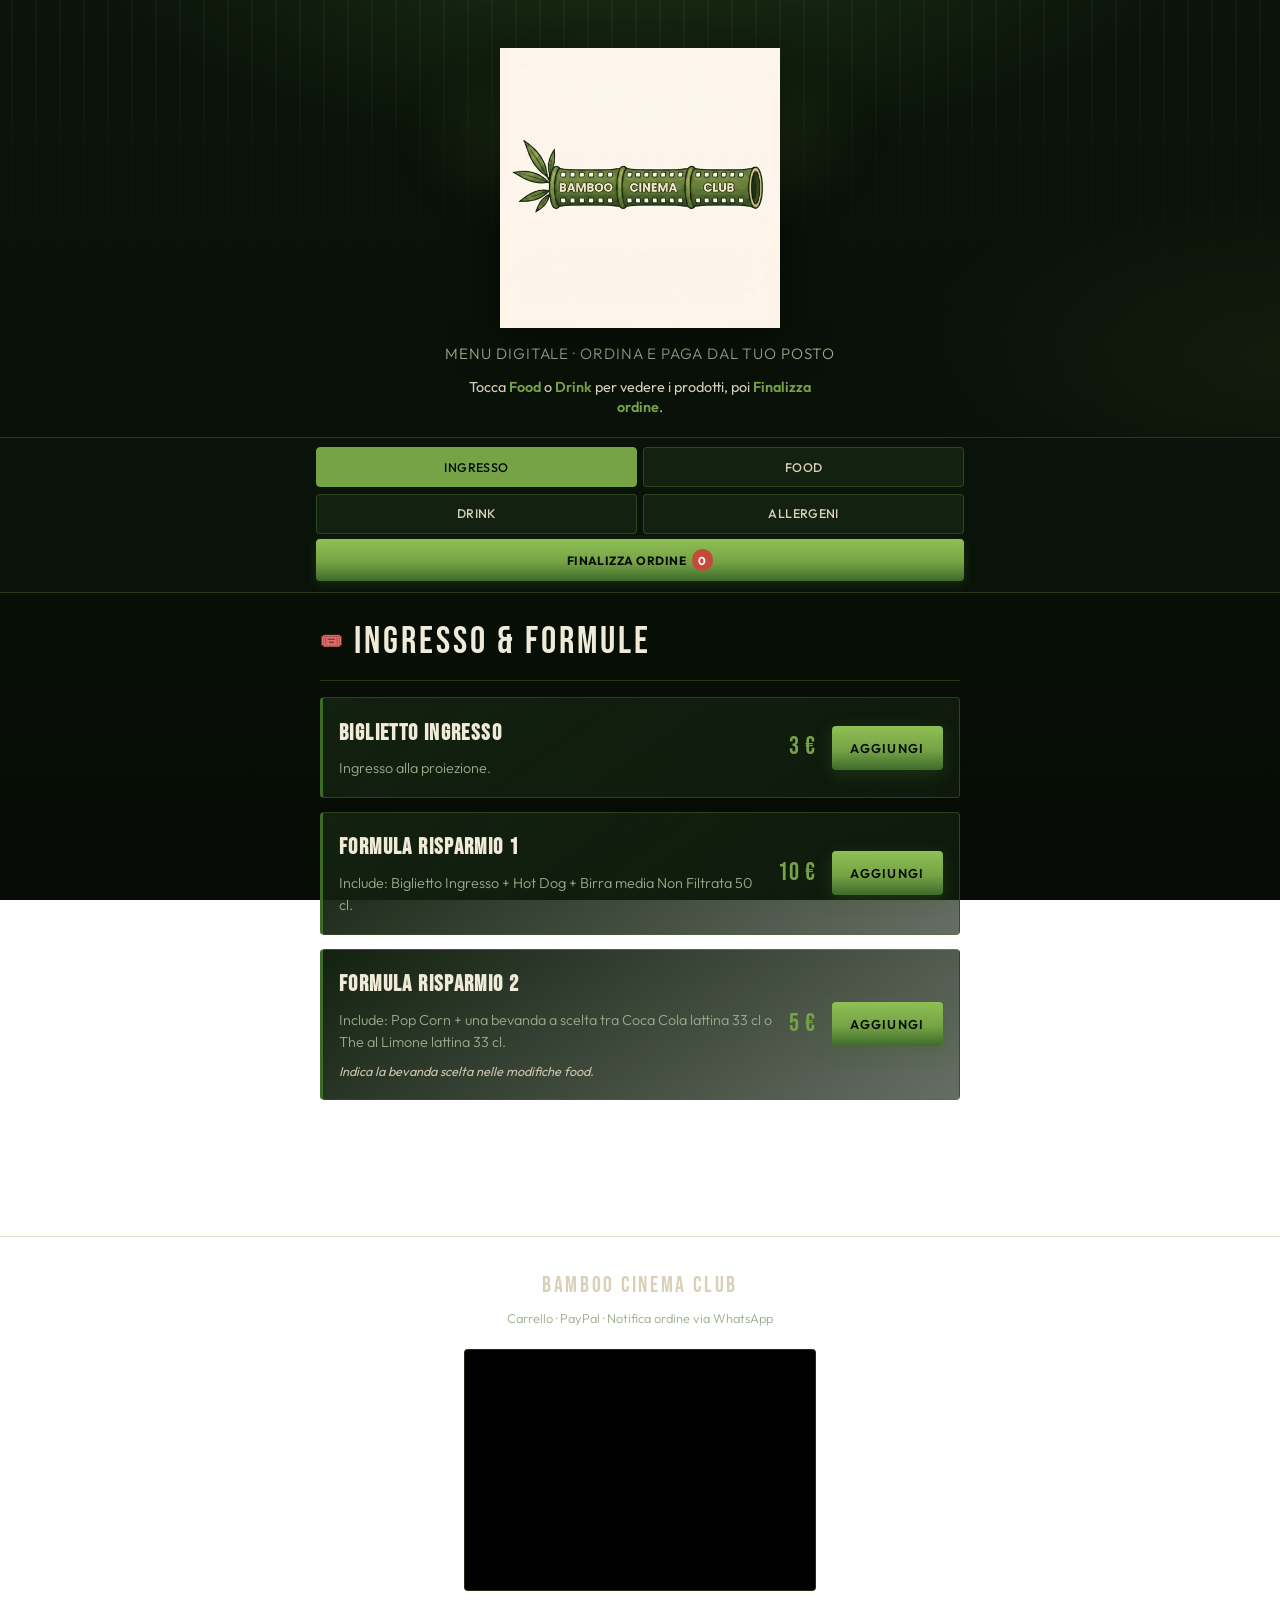
==== index.html @ 6e78d4ae "Non chiede fila e posto se l’ordine è solo biglietto ingresso. Co-authored-by: Cursor <cursoragent@c" ====
<!DOCTYPE html>
<html lang="it">
<head>
  <meta charset="UTF-8">
  <meta name="viewport" content="width=device-width, initial-scale=1">
  <meta name="description" content="Menu digitale Bamboo Cinema Club — food, drink, biglietti e formule risparmio.">
  <meta name="theme-color" content="#0b140a">
  <title>Bamboo Cinema Club — Menu</title>
  <link rel="preconnect" href="https://fonts.googleapis.com">
  <link rel="preconnect" href="https://fonts.gstatic.com" crossorigin>
  <link href="https://fonts.googleapis.com/css2?family=Bebas+Neue&family=Outfit:wght@300;400;500;600&display=swap" rel="stylesheet">
  <link rel="stylesheet" href="style.css?v=22">
  <link rel="icon" href="assets/logo.png" type="image/png">
</head>
<body>
  <a class="skip-link" href="#menu">Vai al menu</a>

  <header class="site-header">
    <div class="header-glow" aria-hidden="true"></div>
    <img
      class="brand-logo"
      src="assets/logo.png"
      alt="Bamboo Cinema Club"
      width="320"
      height="320"
      decoding="async"
    >
    <p class="tagline">Menu digitale · Ordina e paga dal tuo posto</p>
    <p class="how-to">Tocca <strong>Food</strong> o <strong>Drink</strong> per vedere i prodotti, poi <strong>Finalizza ordine</strong>.</p>
  </header>

  <nav class="category-nav" aria-label="Categorie menu">
    <div class="category-nav-bar">
      <div class="category-nav-inner" role="tablist">
        <button type="button" class="category-btn is-active" role="tab" aria-selected="true" data-target="ingresso">Ingresso</button>
        <button type="button" class="category-btn" role="tab" aria-selected="false" data-target="food">Food</button>
        <button type="button" class="category-btn" role="tab" aria-selected="false" data-target="drink">Drink</button>
        <button type="button" class="category-btn" role="tab" aria-selected="false" data-target="allergeni">Allergeni</button>
      </div>
    </div>
    <div class="finalize-under-options">
      <button type="button" class="nav-cart-btn finalize-under-btn" id="cart-open-nav" aria-label="Finalizza ordine">
        Finalizza ordine
        <span class="cart-badge cart-badge-nav" id="cart-badge-nav" hidden>0</span>
      </button>
    </div>
  </nav>

  <main id="menu">
    <section id="ingresso" class="menu-section is-visible" aria-labelledby="ingresso-heading" data-panel="ingresso">
      <h2 id="ingresso-heading" class="section-title">
        <span class="section-icon" aria-hidden="true">🎟️</span>
        Ingresso &amp; Formule
      </h2>
      <div class="product-list" data-category="ingresso"></div>
    </section>

    <section id="food" class="menu-section" aria-labelledby="food-heading" data-panel="food" hidden>
      <h2 id="food-heading" class="section-title">
        <span class="section-icon" aria-hidden="true">🍔</span>
        Food
      </h2>
      <div class="product-list" data-category="food"></div>
    </section>

    <section id="drink" class="menu-section" aria-labelledby="drink-heading" data-panel="drink" hidden>
      <h2 id="drink-heading" class="section-title">
        <span class="section-icon" aria-hidden="true">🥤</span>
        Drink
      </h2>
      <div class="product-list" data-category="drink"></div>
    </section>

    <section id="allergeni" class="allergens" aria-labelledby="allergeni-heading" data-panel="allergeni" hidden>
      <h2 id="allergeni-heading" class="section-title">Allergeni</h2>
      <p class="allergens-intro">
        Informazioni indicative. Per esigenze alimentari specifiche, chiedi al personale prima di ordinare.
      </p>
      <ul class="allergen-list">
        <li><strong>Hot Dog</strong> — glutine (pane), uova (maionese), senape, latticini possibili nei condimenti.</li>
        <li><strong>Pop Corn</strong> — può contenere tracce di latte o aroma burro (verifica in loco).</li>
        <li><strong>Birra media non filtrata 50 cl</strong> — glutine (orzo/cereali).</li>
        <li><strong>Coca Cola / The al limone (lattina 33 cl)</strong> — verificare etichetta; possibili coloranti e acidificanti.</li>
      </ul>
      <p class="allergens-note">
        Elenco dimostrativo da aggiornare con le dichiarazioni ufficiali del locale.
      </p>
    </section>
  </main>

  <footer class="site-footer">
    <p class="footer-brand">Bamboo Cinema Club</p>
    <p class="footer-copy">Carrello · PayPal · Notifica ordine via WhatsApp</p>
    <div class="promo-video-wrap">
      <video
        class="promo-video"
        autoplay
        muted
        loop
        playsinline
        preload="metadata"
        aria-label="Clip Bamboo Cinema Club"
      >
        <source src="assets/promo.mp4" type="video/mp4">
      </video>
    </div>
  </footer>

  <div class="cart-bar" id="cart-bar" hidden>
    <div class="cart-bar-info">
      <strong id="cart-bar-count">0 prodotti</strong>
      <span id="cart-bar-total">€ 0</span>
    </div>
    <button type="button" class="btn-buy cart-bar-btn" id="finalize-order">
      Finalizza ordine
    </button>
  </div>

  <div class="cart-overlay" id="cart-overlay" hidden></div>

  <aside class="cart-drawer" id="cart-drawer" hidden aria-labelledby="cart-title">
    <div class="cart-header">
      <h2 id="cart-title">Finalizza ordine</h2>
      <button type="button" class="cart-close" id="cart-close" aria-label="Chiudi">×</button>
    </div>

    <div class="cart-body">
      <ul class="cart-lines" id="cart-lines"></ul>

      <form id="checkout-form" class="checkout-form">
        <div class="seat-fields" id="seat-fields">
          <label class="field">
            <span>Fila * <em>(es. FILA B)</em></span>
            <input
              type="text"
              id="fila-input"
              name="fila"
              autocomplete="off"
              placeholder="B"
              maxlength="1"
              inputmode="text"
              pattern="[A-Za-z]"
              title="Esempio: FILA B"
            >
          </label>
          <label class="field">
            <span>Posto * <em>(es. posto 12)</em></span>
            <input
              type="text"
              id="posto-input"
              name="posto"
              autocomplete="off"
              placeholder="12"
              maxlength="4"
              inputmode="numeric"
              pattern="[0-9]+"
              title="Esempio: posto 12"
            >
          </label>
        </div>

        <label class="field" id="ingredients-field">
          <span>Eventuali modifiche agli ingredienti <em>(esempio: senza senape)</em></span>
          <textarea
            id="ingredients-input"
            name="ingredients"
            rows="2"
            maxlength="400"
            placeholder="Es. senza senape"
          ></textarea>
        </label>

        <p class="checkout-warning" id="checkout-warning-seat">
          Per ricevere l’ordine dovete inserire nella <strong>nota dell’acquisto PayPal</strong>
          la vostra posizione tipo <strong>FILA B posto 12</strong>, più eventuali
          <strong>modifiche al food</strong>. Su PayPal selezionate
          <strong>pagamento Amici e parenti</strong>. Senza nota l’ordine
          <strong>non sarà valido</strong>.
        </p>

        <p class="checkout-warning" id="checkout-warning-ticket" hidden>
          Su PayPal selezionate <strong>pagamento Amici e parenti</strong>
          e incollate la nota ordine. Per il solo biglietto non serve indicare fila e posto.
        </p>

        <p class="checkout-hint">
          Al pagamento scegli <strong>Amici e parenti</strong>, poi incolla la nota che ti mostriamo dopo.
        </p>

        <div class="cart-total-row">
          <span>Totale</span>
          <strong id="cart-total">€ 0</strong>
        </div>

        <button type="submit" class="btn-buy btn-block" id="pay-button">
          Invia ordine e paga
        </button>
      </form>
    </div>
  </aside>

  <div class="toast" id="toast" hidden role="status"></div>

  <script src="script.js?v=22" defer></script>
</body>
</html>
---- style.css ----
/* Bamboo Cinema Club — cinematic dark menu */

:root {
  --bg: #0b140a;
  --bg-deep: #060c05;
  --surface: #132110;
  --surface-hover: #1a2c16;
  --line: rgba(118, 163, 69, 0.28);
  --bamboo: #76a345;
  --bamboo-deep: #3d6b2a;
  --bamboo-glow: rgba(118, 163, 69, 0.35);
  --cream: #f0ead8;
  --cream-soft: #d8d0b8;
  --muted: #9aab8c;
  --danger-soft: #c4a574;
  --radius: 4px;
  --font-display: "Bebas Neue", sans-serif;
  --font-body: "Outfit", system-ui, sans-serif;
  --shadow: 0 12px 40px rgba(0, 0, 0, 0.45);
  --header-pad: clamp(1.5rem, 5vw, 3rem);
  --content: min(42rem, 100% - 2rem);
}

*,
*::before,
*::after {
  box-sizing: border-box;
}

html {
  scroll-behavior: smooth;
}

@media (prefers-reduced-motion: reduce) {
  html {
    scroll-behavior: auto;
  }

  *,
  *::before,
  *::after {
    animation-duration: 0.01ms !important;
    animation-iteration-count: 1 !important;
    transition-duration: 0.01ms !important;
  }
}

body {
  margin: 0;
  min-height: 100vh;
  font-family: var(--font-body);
  font-weight: 400;
  color: var(--cream);
  background:
    radial-gradient(ellipse 80% 50% at 50% -10%, rgba(61, 107, 42, 0.35), transparent 55%),
    radial-gradient(ellipse 60% 40% at 100% 40%, rgba(118, 163, 69, 0.08), transparent 50%),
    linear-gradient(180deg, var(--bg) 0%, var(--bg-deep) 100%);
  background-attachment: fixed;
  line-height: 1.55;
  -webkit-font-smoothing: antialiased;
}

body::before {
  content: "";
  position: fixed;
  inset: 0;
  pointer-events: none;
  z-index: 0;
  opacity: 0.04;
  background-image: repeating-linear-gradient(
    90deg,
    transparent 0,
    transparent 11px,
    var(--cream) 11px,
    var(--cream) 13px,
    transparent 13px,
    transparent 24px
  );
  mask-image: linear-gradient(180deg, black 0%, transparent 35%, transparent 100%);
}

.skip-link {
  position: absolute;
  left: 1rem;
  top: -100%;
  z-index: 100;
  padding: 0.6rem 1rem;
  background: var(--bamboo);
  color: var(--bg-deep);
  font-weight: 600;
  text-decoration: none;
  border-radius: var(--radius);
}

.skip-link:focus {
  top: 1rem;
}

/* ——— Header ——— */

.site-header {
  position: relative;
  z-index: 1;
  display: flex;
  flex-direction: column;
  align-items: center;
  text-align: center;
  padding: var(--header-pad) 1rem 1.25rem;
  animation: rise-in 0.8s ease-out both;
}

.header-glow {
  position: absolute;
  top: 10%;
  left: 50%;
  width: min(28rem, 90vw);
  height: 12rem;
  transform: translateX(-50%);
  background: radial-gradient(ellipse, var(--bamboo-glow), transparent 70%);
  filter: blur(24px);
  pointer-events: none;
  z-index: -1;
}

.brand-logo {
  width: min(280px, 82vw);
  height: auto;
  display: block;
  filter: drop-shadow(0 8px 24px rgba(0, 0, 0, 0.5));
  animation: logo-settle 1s cubic-bezier(0.22, 1, 0.36, 1) both;
}

.tagline {
  margin: 0.85rem 0 0;
  font-size: 0.95rem;
  font-weight: 300;
  letter-spacing: 0.06em;
  text-transform: uppercase;
  color: var(--muted);
}

.how-to {
  margin: 0.75rem 0 0;
  max-width: 22rem;
  font-size: 0.9rem;
  font-weight: 400;
  line-height: 1.4;
  color: var(--cream-soft);
}

.how-to strong {
  color: var(--bamboo);
  font-weight: 600;
}

/* ——— Category nav ——— */

.category-nav {
  position: sticky;
  top: 0;
  z-index: 20;
  backdrop-filter: blur(14px);
  -webkit-backdrop-filter: blur(14px);
  background: rgba(11, 20, 10, 0.92);
  border-block: 1px solid var(--line);
}

.category-nav-bar {
  display: flex;
  align-items: center;
  gap: 0.5rem;
  max-width: var(--content);
  margin: 0 auto;
  padding: 0.55rem 0.75rem 0.35rem;
}

.category-nav-inner {
  display: grid;
  grid-template-columns: 1fr 1fr;
  flex: 1;
  gap: 0.4rem;
  width: 100%;
  min-width: 0;
}

.category-nav-inner::-webkit-scrollbar {
  display: none;
}

.finalize-under-options {
  max-width: var(--content);
  margin: 0 auto;
  padding: 0 0.75rem 0.7rem;
}

.finalize-under-btn {
  width: 100%;
  justify-content: center;
  min-height: 2.6rem;
  padding: 0.65rem 1rem;
  font-size: 0.85rem;
}

.nav-cart-btn {
  position: relative;
  flex: 0 0 auto;
  display: inline-flex;
  align-items: center;
  gap: 0.35rem;
  padding: 0.5rem 0.75rem;
  font-family: var(--font-body);
  font-size: 0.75rem;
  font-weight: 700;
  letter-spacing: 0.04em;
  text-transform: uppercase;
  color: var(--bg-deep);
  background: linear-gradient(180deg, #8fbf55 0%, var(--bamboo) 55%, var(--bamboo-deep) 100%);
  border: none;
  border-radius: var(--radius);
  cursor: pointer;
  box-shadow: 0 2px 10px rgba(61, 107, 42, 0.35);
}

.nav-cart-btn:focus-visible {
  outline: 2px solid var(--cream);
  outline-offset: 2px;
}

.cart-badge-nav {
  position: static;
  top: auto;
  right: auto;
}

.category-nav a,
.category-btn {
  flex: 0 0 auto;
  width: 100%;
  min-height: 2.5rem;
  padding: 0.55rem 0.5rem;
  color: var(--cream-soft);
  text-decoration: none;
  font-family: var(--font-body);
  font-size: 0.78rem;
  font-weight: 500;
  letter-spacing: 0.03em;
  text-transform: uppercase;
  text-align: center;
  border: 1px solid var(--line);
  border-radius: var(--radius);
  background: var(--surface);
  cursor: pointer;
  transition: color 0.2s, border-color 0.2s, background 0.2s;
}

.category-nav a:hover,
.category-nav a:focus-visible,
.category-btn:hover,
.category-btn:focus-visible {
  color: var(--cream);
  border-color: var(--line);
  background: var(--surface);
  outline: none;
}

.category-btn.is-active {
  color: var(--bg-deep);
  background: var(--bamboo);
  border-color: var(--bamboo);
}

/* ——— Main ——— */

main {
  position: relative;
  z-index: 1;
  max-width: var(--content);
  margin: 0 auto;
  padding: 1.25rem 1rem 6rem;
}

.demo-banner {
  margin: 0 0 1.75rem;
  padding: 0.75rem 1rem;
  font-size: 0.82rem;
  color: var(--danger-soft);
  background: rgba(196, 165, 116, 0.08);
  border: 1px solid rgba(196, 165, 116, 0.28);
  border-radius: var(--radius);
}

.demo-banner code {
  font-size: 0.78rem;
  color: var(--cream);
}

.menu-section,
.allergens[data-panel] {
  margin-bottom: 2.5rem;
  scroll-margin-top: 5rem;
}

.menu-section[hidden],
.allergens[hidden] {
  display: none !important;
}

.menu-section.is-visible,
.allergens.is-visible {
  animation: rise-in 0.35s ease-out both;
}

.section-title {
  display: flex;
  align-items: center;
  gap: 0.5rem;
  margin: 0 0 1rem;
  font-family: var(--font-display);
  font-size: clamp(1.85rem, 6vw, 2.35rem);
  font-weight: 400;
  letter-spacing: 0.08em;
  color: var(--cream);
  border-bottom: 1px solid var(--line);
  padding-bottom: 0.55rem;
}

.section-icon {
  font-size: 1.15rem;
  line-height: 1;
  filter: grayscale(0.15);
}

.product-list {
  display: flex;
  flex-direction: column;
  gap: 0.85rem;
}

/* Interactive product rows (purchase containers) */

.product {
  display: grid;
  grid-template-columns: 1fr auto;
  gap: 0.65rem 1rem;
  align-items: start;
  padding: 1.1rem 1rem;
  background: linear-gradient(145deg, var(--surface) 0%, rgba(19, 33, 16, 0.65) 100%);
  border: 1px solid var(--line);
  border-left: 3px solid var(--bamboo-deep);
  border-radius: var(--radius);
  transition: border-color 0.25s, background 0.25s, transform 0.25s;
}

.product:hover {
  border-color: rgba(118, 163, 69, 0.5);
  background: var(--surface-hover);
}

.product-info {
  grid-column: 1 / -1;
}

.product-name {
  margin: 0;
  font-family: var(--font-display);
  font-size: 1.45rem;
  letter-spacing: 0.06em;
  color: var(--cream);
}

.product-desc {
  margin: 0.35rem 0 0;
  font-size: 0.9rem;
  color: var(--muted);
  font-weight: 300;
}

.product-note {
  margin: 0.5rem 0 0;
  font-size: 0.8rem;
  color: var(--cream-soft);
  font-style: italic;
  opacity: 0.9;
}

.product-price {
  margin: 0;
  font-family: var(--font-display);
  font-size: 1.55rem;
  letter-spacing: 0.04em;
  color: var(--bamboo);
  align-self: center;
}

.btn-buy {
  display: inline-flex;
  align-items: center;
  justify-content: center;
  min-height: 2.75rem;
  padding: 0.55rem 1.15rem;
  font-family: var(--font-body);
  font-size: 0.8rem;
  font-weight: 600;
  letter-spacing: 0.1em;
  text-transform: uppercase;
  text-decoration: none;
  color: var(--bg-deep);
  background: linear-gradient(180deg, #8fbf55 0%, var(--bamboo) 55%, var(--bamboo-deep) 100%);
  border: none;
  border-radius: var(--radius);
  cursor: pointer;
  box-shadow: 0 4px 16px rgba(61, 107, 42, 0.35);
  transition: transform 0.2s, filter 0.2s, box-shadow 0.2s;
  align-self: center;
}

.btn-buy:hover {
  filter: brightness(1.08);
  transform: translateY(-1px);
  box-shadow: 0 6px 20px rgba(61, 107, 42, 0.45);
}

.btn-buy:focus-visible {
  outline: 2px solid var(--cream);
  outline-offset: 3px;
}

.btn-buy:active {
  transform: translateY(0);
}

/* ——— Allergens ——— */

.allergens {
  scroll-margin-top: 5rem;
  padding: 1.35rem 1.1rem;
  border: 1px solid var(--line);
  border-radius: var(--radius);
  background: rgba(19, 33, 16, 0.55);
}

.allergens .section-title {
  border-bottom: none;
  padding-bottom: 0;
  margin-bottom: 0.65rem;
  font-size: 1.75rem;
}

.allergens-intro,
.allergens-note {
  margin: 0;
  font-size: 0.88rem;
  color: var(--muted);
  font-weight: 300;
}

.allergen-list {
  margin: 1rem 0;
  padding-left: 1.15rem;
  color: var(--cream-soft);
  font-size: 0.9rem;
}

.allergen-list li {
  margin-bottom: 0.55rem;
}

.allergen-list strong {
  color: var(--cream);
  font-weight: 500;
}

.allergens-note {
  font-style: italic;
  opacity: 0.85;
}

/* ——— Footer ——— */

.site-footer {
  position: relative;
  z-index: 1;
  text-align: center;
  padding: 2rem 1rem 8.5rem;
  border-top: 1px solid var(--line);
  color: var(--muted);
}

.footer-brand {
  margin: 0;
  font-family: var(--font-display);
  font-size: 1.35rem;
  letter-spacing: 0.12em;
  color: var(--cream-soft);
}

.footer-copy {
  margin: 0.4rem 0 0;
  font-size: 0.8rem;
  font-weight: 300;
}

.promo-video-wrap {
  width: min(22rem, 92%);
  margin: 1.25rem auto 0;
  overflow: hidden;
  border-radius: var(--radius);
  border: 1px solid var(--line);
  background: #000;
  aspect-ratio: 320 / 220;
}

.promo-video {
  display: block;
  width: 100%;
  height: 100%;
  object-fit: cover;
  pointer-events: none;
}

/* ——— Cart bar / drawer ——— */

.cart-bar {
  position: fixed;
  left: 0;
  right: 0;
  bottom: 0;
  z-index: 45;
  display: flex;
  align-items: center;
  justify-content: space-between;
  gap: 0.75rem;
  padding: 0.75rem 1rem calc(0.75rem + env(safe-area-inset-bottom, 0));
  background: rgba(11, 20, 10, 0.96);
  border-top: 1px solid var(--line);
  backdrop-filter: blur(12px);
  -webkit-backdrop-filter: blur(12px);
  box-shadow: 0 -8px 28px rgba(0, 0, 0, 0.35);
}

.cart-bar[hidden] {
  display: none !important;
}

.cart-bar-info {
  display: flex;
  flex-direction: column;
  gap: 0.1rem;
  min-width: 0;
}

.cart-bar-info strong {
  font-size: 0.95rem;
  color: var(--cream);
}

.cart-bar-info span {
  font-family: var(--font-display);
  font-size: 1.25rem;
  letter-spacing: 0.04em;
  color: var(--bamboo);
}

.cart-bar-btn {
  flex: 0 0 auto;
  min-height: 2.6rem;
  padding: 0.5rem 0.9rem;
  font-size: 0.72rem;
}

.cart-overlay[hidden],
.cart-drawer[hidden] {
  display: none !important;
}

.cart-drawer {
  position: fixed;
  left: 0.6rem;
  right: 0.6rem;
  bottom: calc(0.6rem + env(safe-area-inset-bottom, 0));
  top: auto;
  z-index: 60;
  display: flex;
  flex-direction: column;
  width: auto;
  max-height: min(58dvh, 28rem);
  height: auto;
  background: var(--bg);
  border: 1px solid var(--line);
  border-radius: 16px;
  box-shadow: 0 12px 40px rgba(0, 0, 0, 0.5);
  animation: sheet-up 0.3s ease-out both;
}

.cart-drawer::before {
  display: none;
}

@media (min-width: 768px) {
  .cart-drawer {
    left: auto;
    right: 1rem;
    bottom: 1rem;
    width: min(100% - 2rem, 24rem);
    max-height: min(70vh, 36rem);
  }
}

.cart-badge {
  min-width: 1.35rem;
  height: 1.35rem;
  padding: 0 0.3rem;
  display: grid;
  place-items: center;
  font-size: 0.72rem;
  font-weight: 700;
  color: #fff;
  background: #c44b3a;
  border-radius: 999px;
}

.cart-overlay {
  position: fixed;
  inset: 0;
  z-index: 50;
  background: rgba(0, 0, 0, 0.55);
}

body.cart-open {
  overflow: hidden;
}

.cart-header {
  display: flex;
  align-items: center;
  justify-content: space-between;
  padding: 0.65rem 1.1rem 0.85rem;
  border-bottom: 1px solid var(--line);
  flex-shrink: 0;
}

.cart-header h2 {
  margin: 0;
  font-family: var(--font-display);
  font-size: 1.6rem;
  letter-spacing: 0.06em;
}

.cart-close {
  width: 2.5rem;
  height: 2.5rem;
  border: 1px solid var(--line);
  border-radius: var(--radius);
  background: transparent;
  color: var(--cream);
  font-size: 1.5rem;
  line-height: 1;
  cursor: pointer;
}

.cart-body {
  flex: 1;
  overflow-y: auto;
  -webkit-overflow-scrolling: touch;
  padding: 0.85rem 1.1rem calc(1.25rem + env(safe-area-inset-bottom, 0));
  min-height: 0;
}

.cart-empty {
  color: var(--muted);
  font-weight: 300;
  text-align: center;
  padding: 2rem 0.5rem;
}

.cart-lines {
  list-style: none;
  margin: 0 0 1.25rem;
  padding: 0;
  display: flex;
  flex-direction: column;
  gap: 0.75rem;
}

.cart-line {
  display: flex;
  align-items: center;
  justify-content: space-between;
  gap: 0.75rem;
  padding: 0.85rem 0.75rem;
  border: 1px solid var(--line);
  border-radius: var(--radius);
  background: var(--surface);
}

.cart-line-name {
  margin: 0;
  font-family: var(--font-display);
  font-size: 1.2rem;
  letter-spacing: 0.04em;
}

.cart-line-sub {
  margin: 0.2rem 0 0;
  font-size: 0.8rem;
  color: var(--muted);
}

.cart-line-controls {
  display: inline-flex;
  align-items: center;
  gap: 0.35rem;
}

.qty-btn {
  width: 2rem;
  height: 2rem;
  border: 1px solid var(--line);
  border-radius: var(--radius);
  background: var(--bg-deep);
  color: var(--cream);
  font-size: 1.1rem;
  cursor: pointer;
}

.qty-value {
  min-width: 1.25rem;
  text-align: center;
  font-weight: 600;
}

.checkout-form {
  display: flex;
  flex-direction: column;
  gap: 0.85rem;
}

.seat-fields {
  display: grid;
  grid-template-columns: 1fr 1fr;
  gap: 0.75rem;
}

.seat-fields[hidden],
#ingredients-field[hidden],
#checkout-warning-seat[hidden],
#checkout-warning-ticket[hidden] {
  display: none !important;
}

#fila-input {
  text-transform: uppercase;
  text-align: center;
  font-size: 1.25rem;
  font-weight: 600;
  letter-spacing: 0.08em;
}

.field {
  display: flex;
  flex-direction: column;
  gap: 0.35rem;
  font-size: 0.85rem;
  color: var(--cream-soft);
}

.field span em {
  font-style: normal;
  font-weight: 400;
  color: var(--muted);
  text-transform: none;
  letter-spacing: 0;
}

.field input,
.field textarea {
  width: 100%;
  padding: 0.75rem 0.8rem;
  font-family: var(--font-body);
  font-size: 1rem;
  color: var(--cream);
  background: var(--bg-deep);
  border: 1px solid var(--line);
  border-radius: var(--radius);
  resize: vertical;
}

.field input:focus,
.field textarea:focus {
  outline: 2px solid var(--bamboo);
  outline-offset: 1px;
}

.checkout-warning {
  margin: 0;
  padding: 0.75rem 0.85rem;
  font-size: 0.82rem;
  line-height: 1.45;
  color: var(--cream);
  background: rgba(196, 165, 116, 0.12);
  border: 1px solid rgba(196, 165, 116, 0.4);
  border-radius: var(--radius);
}

.checkout-warning strong {
  color: #e6c98a;
  font-weight: 600;
}

.checkout-hint {
  margin: 0;
  font-size: 0.78rem;
  color: var(--muted);
  font-weight: 300;
}

.cart-total-row {
  display: flex;
  justify-content: space-between;
  align-items: baseline;
  font-family: var(--font-display);
  font-size: 1.35rem;
  letter-spacing: 0.04em;
}

.btn-block {
  width: 100%;
}

.toast {
  position: fixed;
  left: 50%;
  bottom: 6.5rem;
  z-index: 70;
  transform: translateX(-50%);
  max-width: calc(100% - 2rem);
  padding: 0.7rem 1rem;
  font-size: 0.85rem;
  color: var(--bg-deep);
  background: var(--cream);
  border-radius: var(--radius);
  box-shadow: var(--shadow);
}

.order-summary {
  width: min(28rem, 100%);
  margin-top: 1.25rem;
  padding: 1rem 1.1rem;
  text-align: left;
  border: 1px solid var(--line);
  border-radius: var(--radius);
  background: var(--surface);
}

.order-summary h2 {
  margin: 0 0 0.65rem;
  font-family: var(--font-display);
  font-size: 1.4rem;
  letter-spacing: 0.06em;
}

.order-summary ul {
  margin: 0.5rem 0;
  padding-left: 1.1rem;
  color: var(--cream-soft);
}

.order-summary p {
  margin: 0.4rem 0 0;
  color: var(--cream-soft);
}

.success-actions-stack {
  flex-direction: column;
  align-items: stretch;
  width: min(22rem, 100%);
}

.success-actions-stack .btn-buy,
.success-actions-stack .btn-secondary {
  width: 100%;
}

/* ——— Success page ——— */

.success-page {
  min-height: 100vh;
  display: flex;
  flex-direction: column;
  align-items: center;
  justify-content: center;
  text-align: center;
  padding: 2rem 1.25rem 4rem;
}

.success-mark {
  width: 4rem;
  height: 4rem;
  margin-bottom: 1.25rem;
  display: grid;
  place-items: center;
  font-size: 1.75rem;
  color: var(--bg-deep);
  background: var(--bamboo);
  border-radius: 50%;
  animation: logo-settle 0.7s cubic-bezier(0.22, 1, 0.36, 1) both;
}

.success-page h1 {
  margin: 0;
  font-family: var(--font-display);
  font-size: clamp(2rem, 8vw, 2.75rem);
  letter-spacing: 0.08em;
}

.success-alert {
  max-width: 28rem;
  margin: 0.85rem 0 0;
  padding: 0.85rem 1rem;
  color: var(--cream) !important;
  background: rgba(118, 163, 69, 0.12);
  border: 1px solid rgba(118, 163, 69, 0.35);
  border-radius: var(--radius);
  font-weight: 400 !important;
}

.paypal-note-box {
  width: min(28rem, 100%);
  margin-top: 1.25rem;
  padding: 1rem 1.1rem;
  text-align: left;
  border: 1px solid rgba(118, 163, 69, 0.45);
  border-radius: var(--radius);
  background: rgba(118, 163, 69, 0.1);
}

.paypal-note-box h2 {
  margin: 0 0 0.65rem;
  font-family: var(--font-display);
  font-size: 1.35rem;
  letter-spacing: 0.05em;
}

.paypal-note-text {
  margin: 0 0 0.85rem;
  padding: 0.75rem 0.8rem;
  white-space: pre-wrap;
  word-break: break-word;
  font-family: var(--font-body);
  font-size: 0.88rem;
  line-height: 1.45;
  color: var(--cream);
  background: var(--bg-deep);
  border: 1px solid var(--line);
  border-radius: var(--radius);
}


.success-actions {
  display: flex;
  flex-wrap: wrap;
  gap: 0.75rem;
  justify-content: center;
  margin-top: 1.75rem;
}

.btn-secondary {
  display: inline-flex;
  align-items: center;
  justify-content: center;
  min-height: 2.75rem;
  padding: 0.55rem 1.15rem;
  font-family: var(--font-body);
  font-size: 0.8rem;
  font-weight: 600;
  letter-spacing: 0.08em;
  text-transform: uppercase;
  text-decoration: none;
  color: var(--cream);
  background: transparent;
  border: 1px solid var(--line);
  border-radius: var(--radius);
  transition: background 0.2s, border-color 0.2s;
}

.btn-secondary:hover,
.btn-secondary:focus-visible {
  background: var(--surface);
  border-color: var(--bamboo);
  outline: none;
}

/* ——— Motion ——— */

@keyframes sheet-up {
  from {
    opacity: 0;
    transform: translateY(24px);
  }
  to {
    opacity: 1;
    transform: translateY(0);
  }
}

@keyframes rise-in {
  from {
    opacity: 0;
    transform: translateY(12px);
  }
  to {
    opacity: 1;
    transform: translateY(0);
  }
}

@keyframes logo-settle {
  from {
    opacity: 0;
    transform: scale(0.92) translateY(10px);
  }
  to {
    opacity: 1;
    transform: scale(1) translateY(0);
  }
}

@keyframes fab-in {
  from {
    opacity: 0;
    transform: translateY(16px) scale(0.95);
  }
  to {
    opacity: 1;
    transform: translateY(0) scale(1);
  }
}

/* ——— Desktop tweak ——— */

@media (min-width: 640px) {
  .product {
    grid-template-columns: 1fr auto auto;
    align-items: center;
  }

  .product-info {
    grid-column: auto;
  }

  .product-price {
    justify-self: end;
  }
}
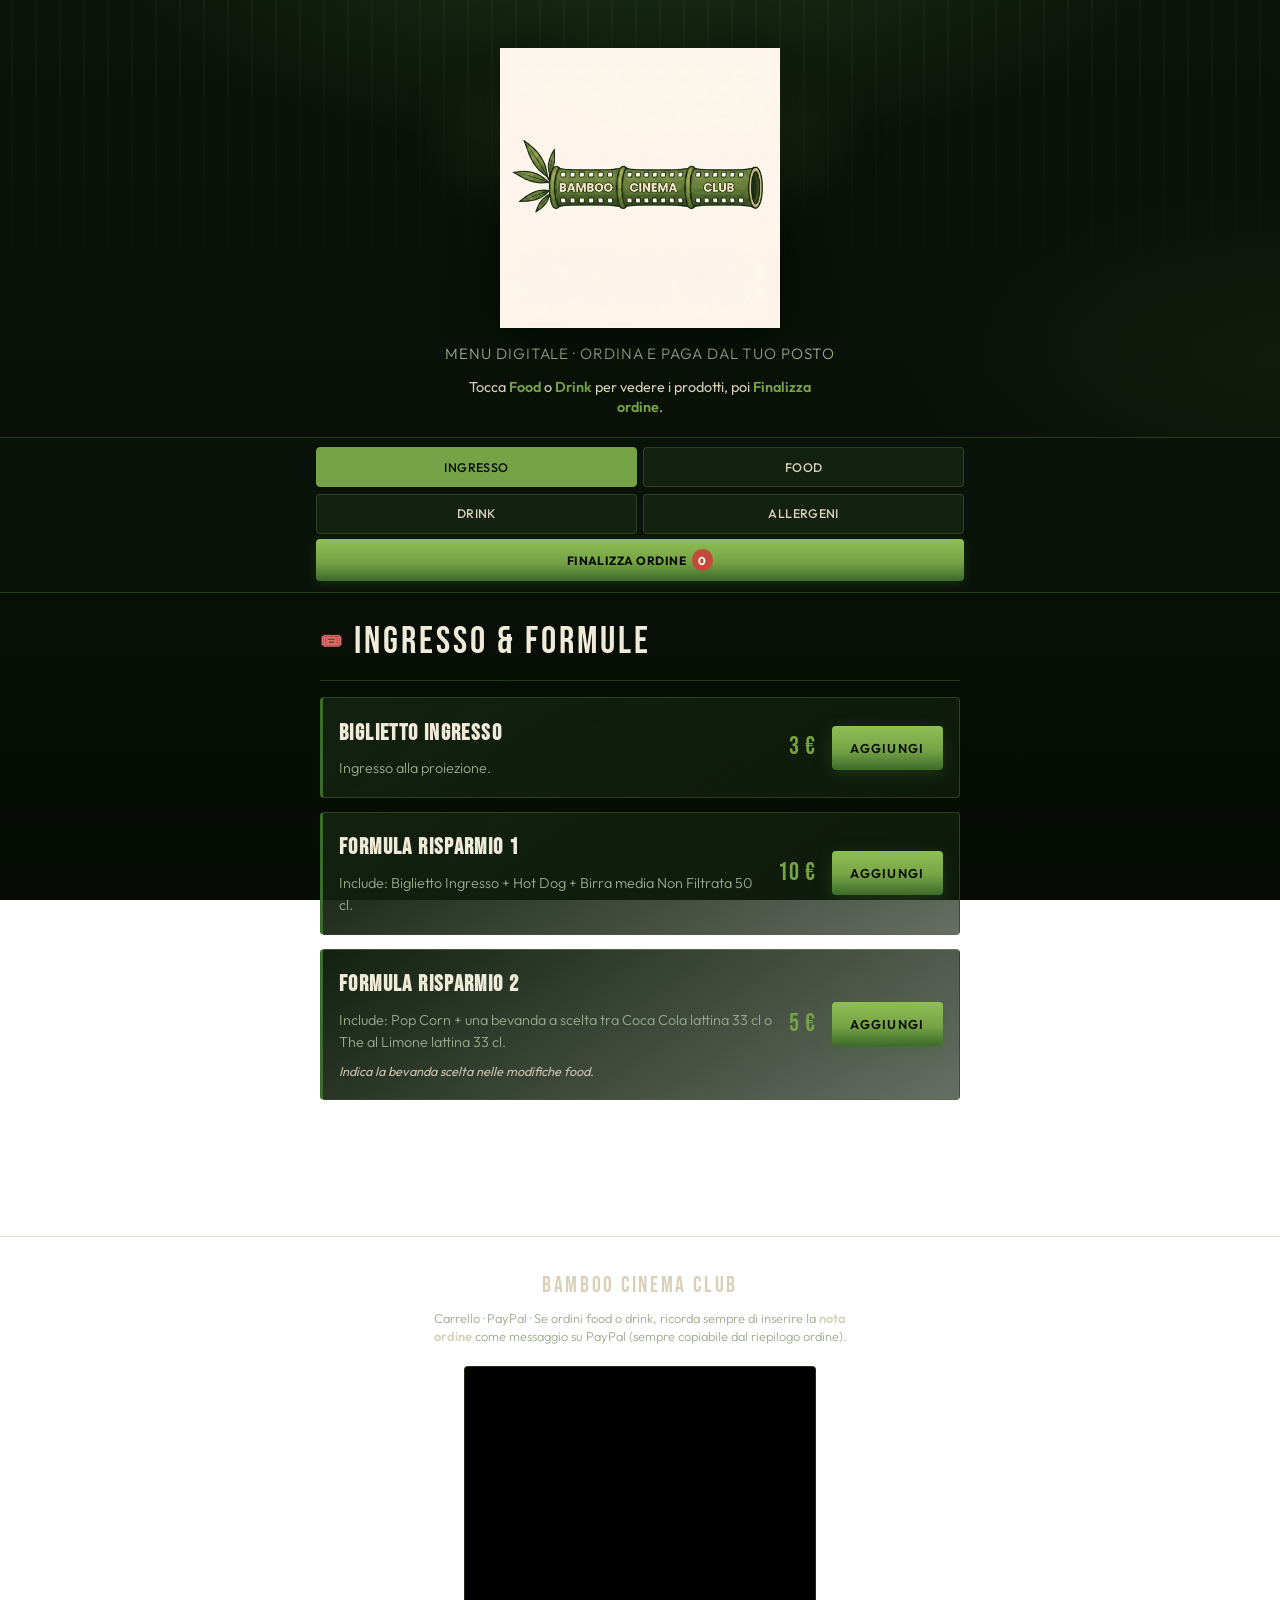
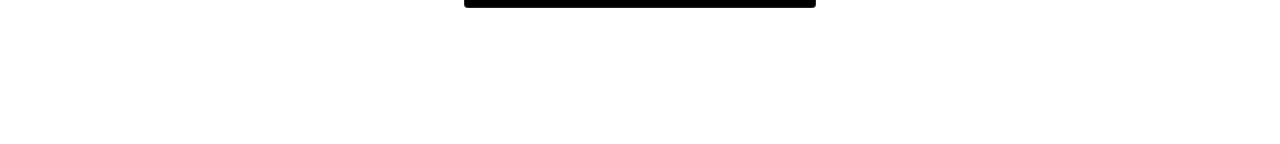
==== commit bcb7fa47: "Sostituisce il testo WhatsApp con il promemoria della nota PayPal. Co-authored-by: Cursor <cursorage" ====
--- a/index.html
+++ b/index.html
@@ -9,7 +9,7 @@
   <link rel="preconnect" href="https://fonts.googleapis.com">
   <link rel="preconnect" href="https://fonts.gstatic.com" crossorigin>
   <link href="https://fonts.googleapis.com/css2?family=Bebas+Neue&family=Outfit:wght@300;400;500;600&display=swap" rel="stylesheet">
-  <link rel="stylesheet" href="style.css?v=22">
+  <link rel="stylesheet" href="style.css?v=23">
   <link rel="icon" href="assets/logo.png" type="image/png">
 </head>
 <body>
@@ -90,7 +90,10 @@
 
   <footer class="site-footer">
     <p class="footer-brand">Bamboo Cinema Club</p>
-    <p class="footer-copy">Carrello · PayPal · Notifica ordine via WhatsApp</p>
+    <p class="footer-copy">
+      Carrello · PayPal · Se ordini food o drink, ricorda sempre di inserire la
+      <strong>nota ordine</strong> come messaggio su PayPal (sempre copiabile dal riepilogo ordine).
+    </p>
     <div class="promo-video-wrap">
       <video
         class="promo-video"
@@ -201,6 +204,6 @@
 
   <div class="toast" id="toast" hidden role="status"></div>
 
-  <script src="script.js?v=22" defer></script>
+  <script src="script.js?v=23" defer></script>
 </body>
 </html>
--- a/style.css
+++ b/style.css
@@ -495,9 +495,16 @@
 }
 
 .footer-copy {
-  margin: 0.4rem 0 0;
+  margin: 0.4rem auto 0;
+  max-width: 28rem;
   font-size: 0.8rem;
   font-weight: 300;
+  line-height: 1.45;
+}
+
+.footer-copy strong {
+  color: var(--cream-soft);
+  font-weight: 600;
 }
 
 .promo-video-wrap {
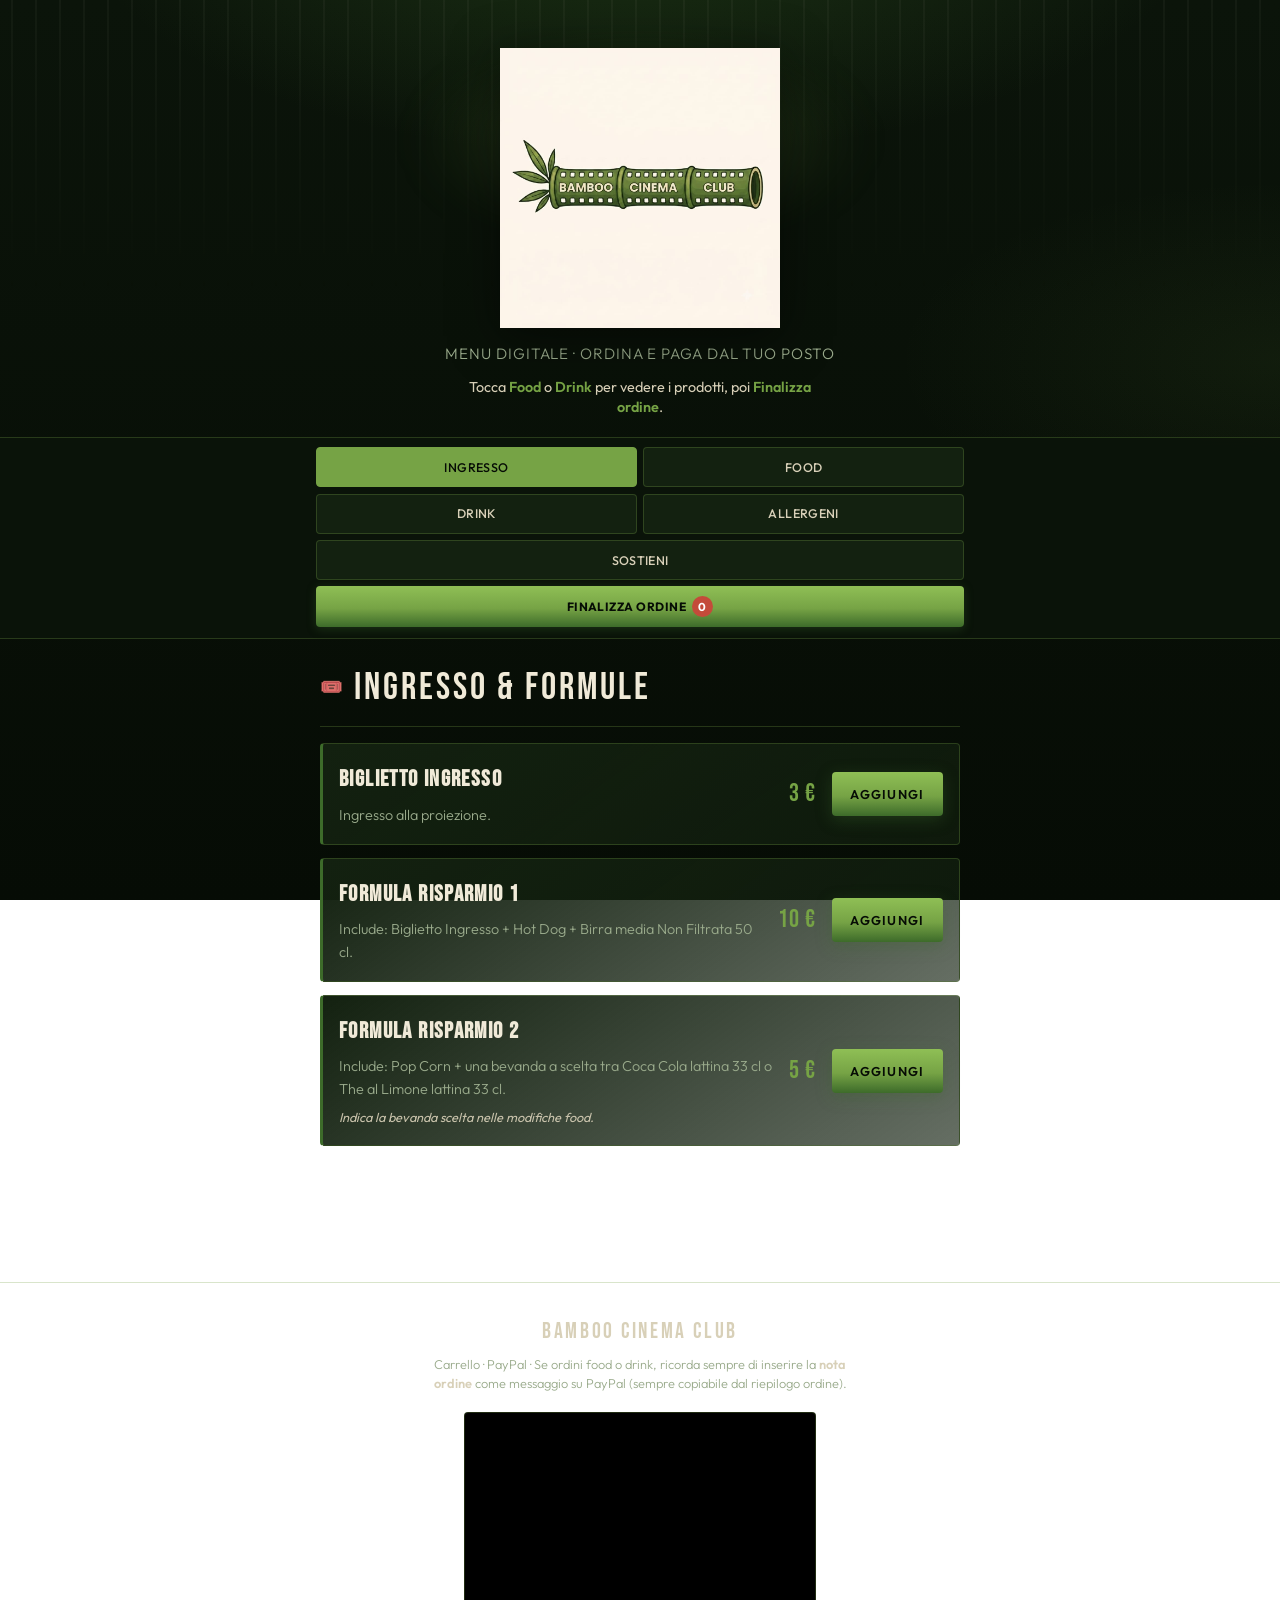
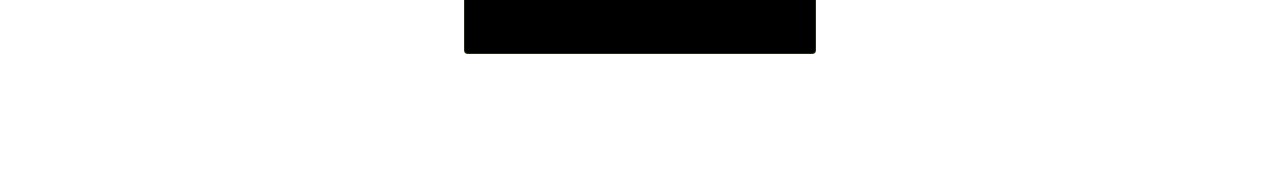
==== commit 5143ab83: "Aggiunge la sezione Sostieni con donazione PayPal libera. Co-authored-by: Cursor <cursoragent@cursor" ====
--- a/index.html
+++ b/index.html
@@ -9,7 +9,7 @@
   <link rel="preconnect" href="https://fonts.googleapis.com">
   <link rel="preconnect" href="https://fonts.gstatic.com" crossorigin>
   <link href="https://fonts.googleapis.com/css2?family=Bebas+Neue&family=Outfit:wght@300;400;500;600&display=swap" rel="stylesheet">
-  <link rel="stylesheet" href="style.css?v=23">
+  <link rel="stylesheet" href="style.css?v=24">
   <link rel="icon" href="assets/logo.png" type="image/png">
 </head>
 <body>
@@ -36,6 +36,7 @@
         <button type="button" class="category-btn" role="tab" aria-selected="false" data-target="food">Food</button>
         <button type="button" class="category-btn" role="tab" aria-selected="false" data-target="drink">Drink</button>
         <button type="button" class="category-btn" role="tab" aria-selected="false" data-target="allergeni">Allergeni</button>
+        <button type="button" class="category-btn" role="tab" aria-selected="false" data-target="sostieni">Sostieni</button>
       </div>
     </div>
     <div class="finalize-under-options">
@@ -85,6 +86,24 @@
       <p class="allergens-note">
         Elenco dimostrativo da aggiornare con le dichiarazioni ufficiali del locale.
       </p>
+    </section>
+
+    <section id="sostieni" class="support-section" aria-labelledby="sostieni-heading" data-panel="sostieni" hidden>
+      <h2 id="sostieni-heading" class="section-title">Sostieni il progetto</h2>
+      <p class="support-text">
+        Credi nel progetto <strong>Bamboo Cinema Club</strong>?
+        Dai il tuo supporto attivo con una <strong>donazione a tua discrezione</strong>:
+        potremo creare nuovi eventi di questo calibro, migliorando e investendo
+        sulla tecnologia e sul servizio.
+      </p>
+      <a
+        class="btn-buy support-donate"
+        href="https://www.paypal.com/paypalme/florianoserafin"
+        target="_blank"
+        rel="noopener noreferrer"
+      >
+        Dona con PayPal
+      </a>
     </section>
   </main>
 
@@ -204,6 +223,6 @@
 
   <div class="toast" id="toast" hidden role="status"></div>
 
-  <script src="script.js?v=23" defer></script>
+  <script src="script.js?v=24" defer></script>
 </body>
 </html>
--- a/style.css
+++ b/style.css
@@ -183,6 +183,10 @@
   min-width: 0;
 }
 
+.category-nav-inner .category-btn:last-child:nth-child(odd) {
+  grid-column: 1 / -1;
+}
+
 .category-nav-inner::-webkit-scrollbar {
   display: none;
 }
@@ -475,6 +479,41 @@
   opacity: 0.85;
 }
 
+.support-section {
+  scroll-margin-top: 5rem;
+  padding: 1.35rem 1.1rem 1.5rem;
+  border: 1px solid var(--line);
+  border-radius: var(--radius);
+  background: linear-gradient(160deg, rgba(118, 163, 69, 0.12), rgba(19, 33, 16, 0.55));
+}
+
+.support-section[hidden] {
+  display: none !important;
+}
+
+.support-section .section-title {
+  border-bottom: none;
+  padding-bottom: 0;
+  margin-bottom: 0.75rem;
+}
+
+.support-text {
+  margin: 0 0 1.25rem;
+  font-size: 0.98rem;
+  font-weight: 300;
+  line-height: 1.55;
+  color: var(--cream-soft);
+}
+
+.support-text strong {
+  color: var(--cream);
+  font-weight: 600;
+}
+
+.support-donate {
+  width: 100%;
+}
+
 /* ——— Footer ——— */
 
 .site-footer {
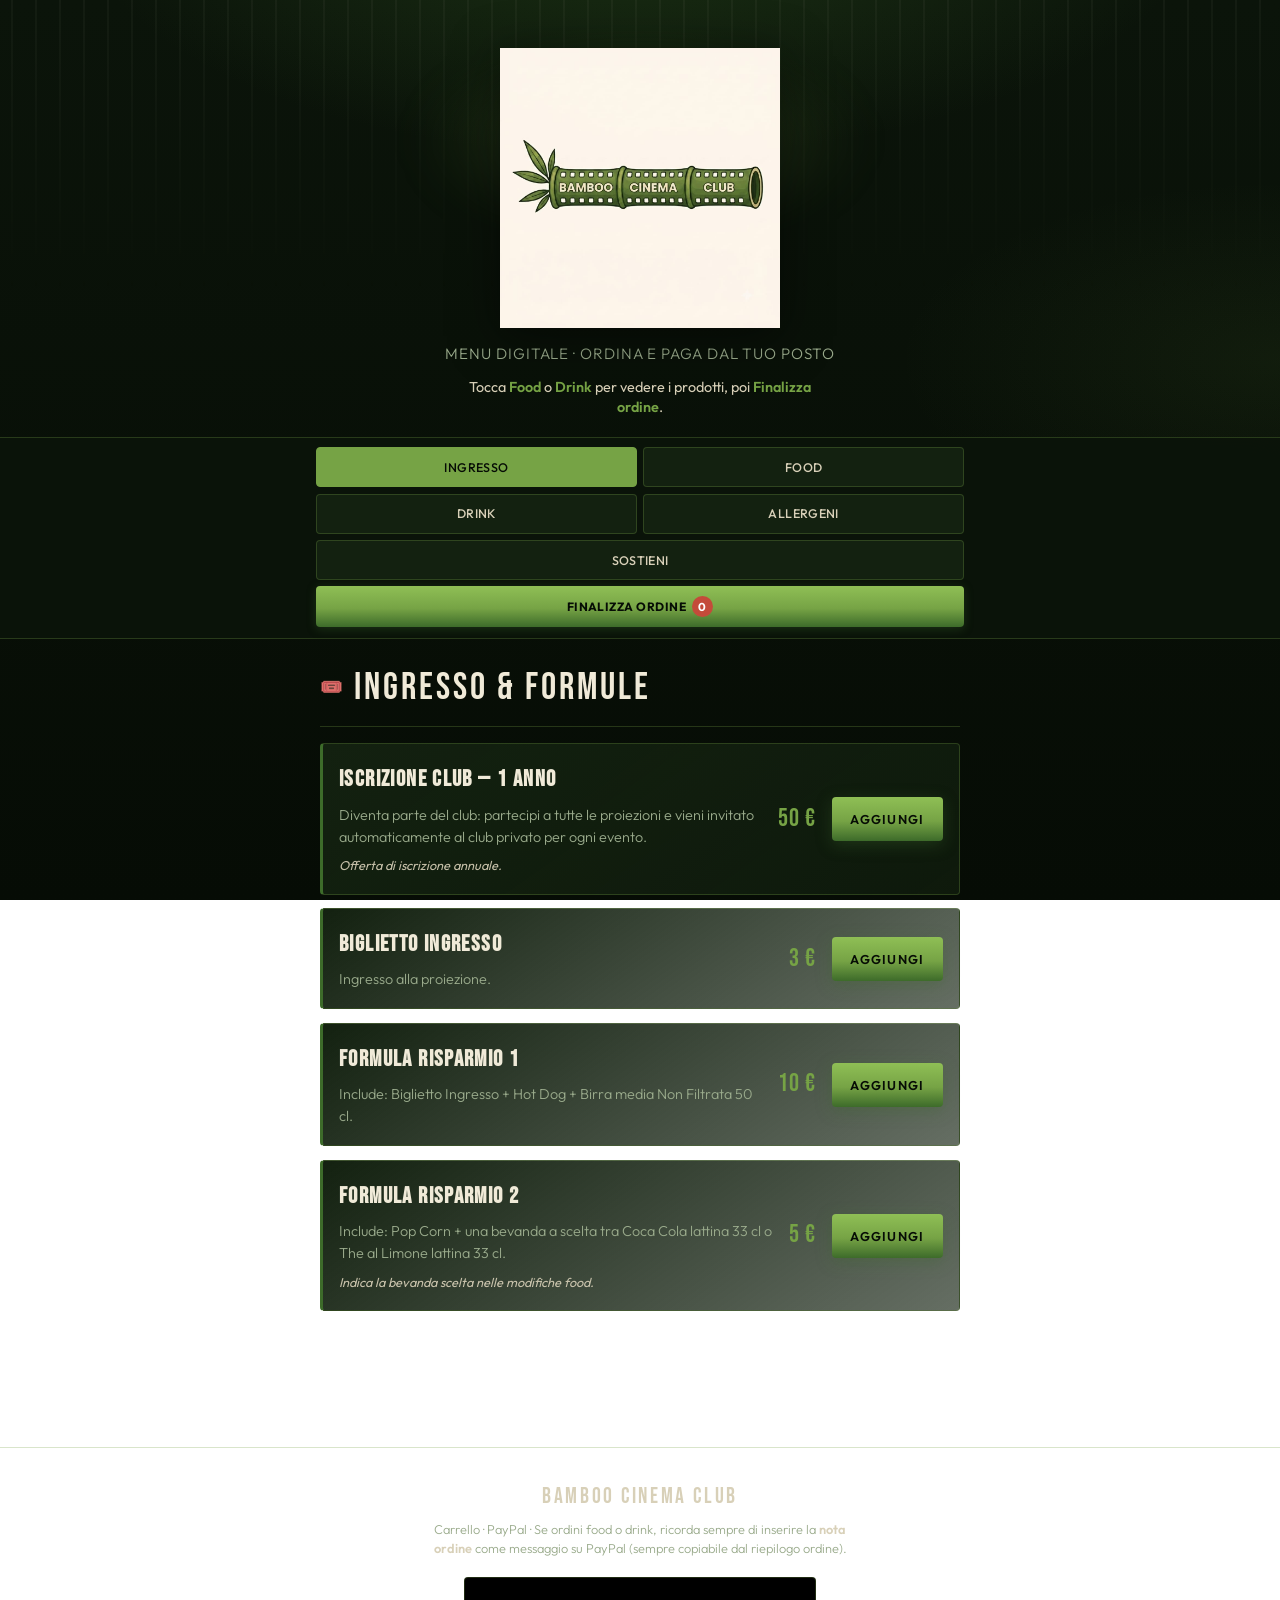
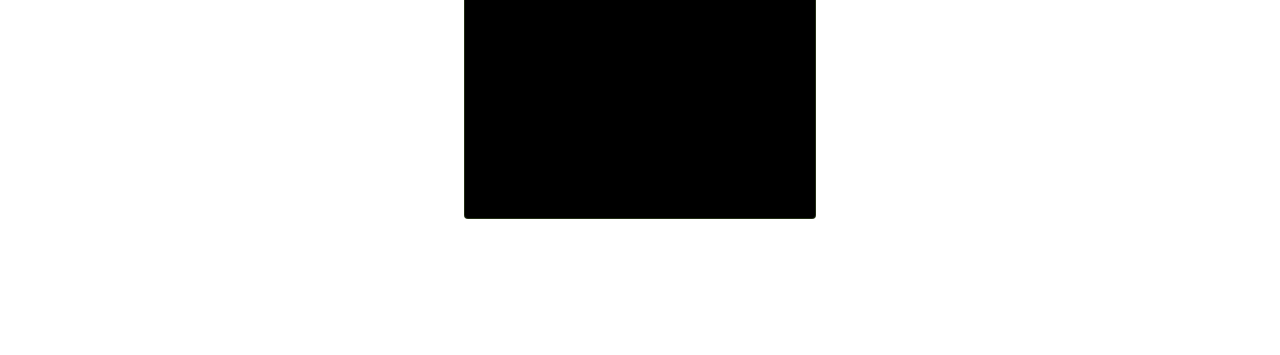
==== commit 94cbc0be: "Aggiunge iscrizione Club annuale a 50 euro senza fila/posto. Co-authored-by: Cursor <cursoragent@cur" ====
--- a/index.html
+++ b/index.html
@@ -9,7 +9,7 @@
   <link rel="preconnect" href="https://fonts.googleapis.com">
   <link rel="preconnect" href="https://fonts.gstatic.com" crossorigin>
   <link href="https://fonts.googleapis.com/css2?family=Bebas+Neue&family=Outfit:wght@300;400;500;600&display=swap" rel="stylesheet">
-  <link rel="stylesheet" href="style.css?v=24">
+  <link rel="stylesheet" href="style.css?v=26">
   <link rel="icon" href="assets/logo.png" type="image/png">
 </head>
 <body>
@@ -89,13 +89,12 @@
     </section>
 
     <section id="sostieni" class="support-section" aria-labelledby="sostieni-heading" data-panel="sostieni" hidden>
-      <h2 id="sostieni-heading" class="section-title">Sostieni il progetto</h2>
+      <h2 id="sostieni-heading" class="section-title">Sostieni Bamboo Cinema Club</h2>
       <p class="support-text">
-        Credi nel progetto <strong>Bamboo Cinema Club</strong>?
-        Dai il tuo supporto attivo con una <strong>donazione a tua discrezione</strong>:
-        potremo creare nuovi eventi di questo calibro, migliorando e investendo
-        sulla tecnologia e sul servizio.
+        Se credi in questo progetto, puoi lasciare una donazione libera.
+        Ci aiuta a organizzare nuovi eventi e a investire in tecnologia e servizio.
       </p>
+      <p class="support-thanks">Grazie</p>
       <a
         class="btn-buy support-donate"
         href="https://www.paypal.com/paypalme/florianoserafin"
@@ -202,7 +201,7 @@
 
         <p class="checkout-warning" id="checkout-warning-ticket" hidden>
           Su PayPal selezionate <strong>pagamento Amici e parenti</strong>
-          e incollate la nota ordine. Per il solo biglietto non serve indicare fila e posto.
+          e incollate la nota ordine. Per biglietto e/o iscrizione club non serve indicare fila e posto.
         </p>
 
         <p class="checkout-hint">
@@ -223,6 +222,6 @@
 
   <div class="toast" id="toast" hidden role="status"></div>
 
-  <script src="script.js?v=24" defer></script>
+  <script src="script.js?v=26" defer></script>
 </body>
 </html>
--- a/style.css
+++ b/style.css
@@ -498,16 +498,19 @@
 }
 
 .support-text {
-  margin: 0 0 1.25rem;
+  margin: 0 0 0.65rem;
   font-size: 0.98rem;
   font-weight: 300;
   line-height: 1.55;
   color: var(--cream-soft);
 }
 
-.support-text strong {
-  color: var(--cream);
-  font-weight: 600;
+.support-thanks {
+  margin: 0 0 1.25rem;
+  font-family: var(--font-display);
+  font-size: 1.35rem;
+  letter-spacing: 0.06em;
+  color: var(--cream);
 }
 
 .support-donate {
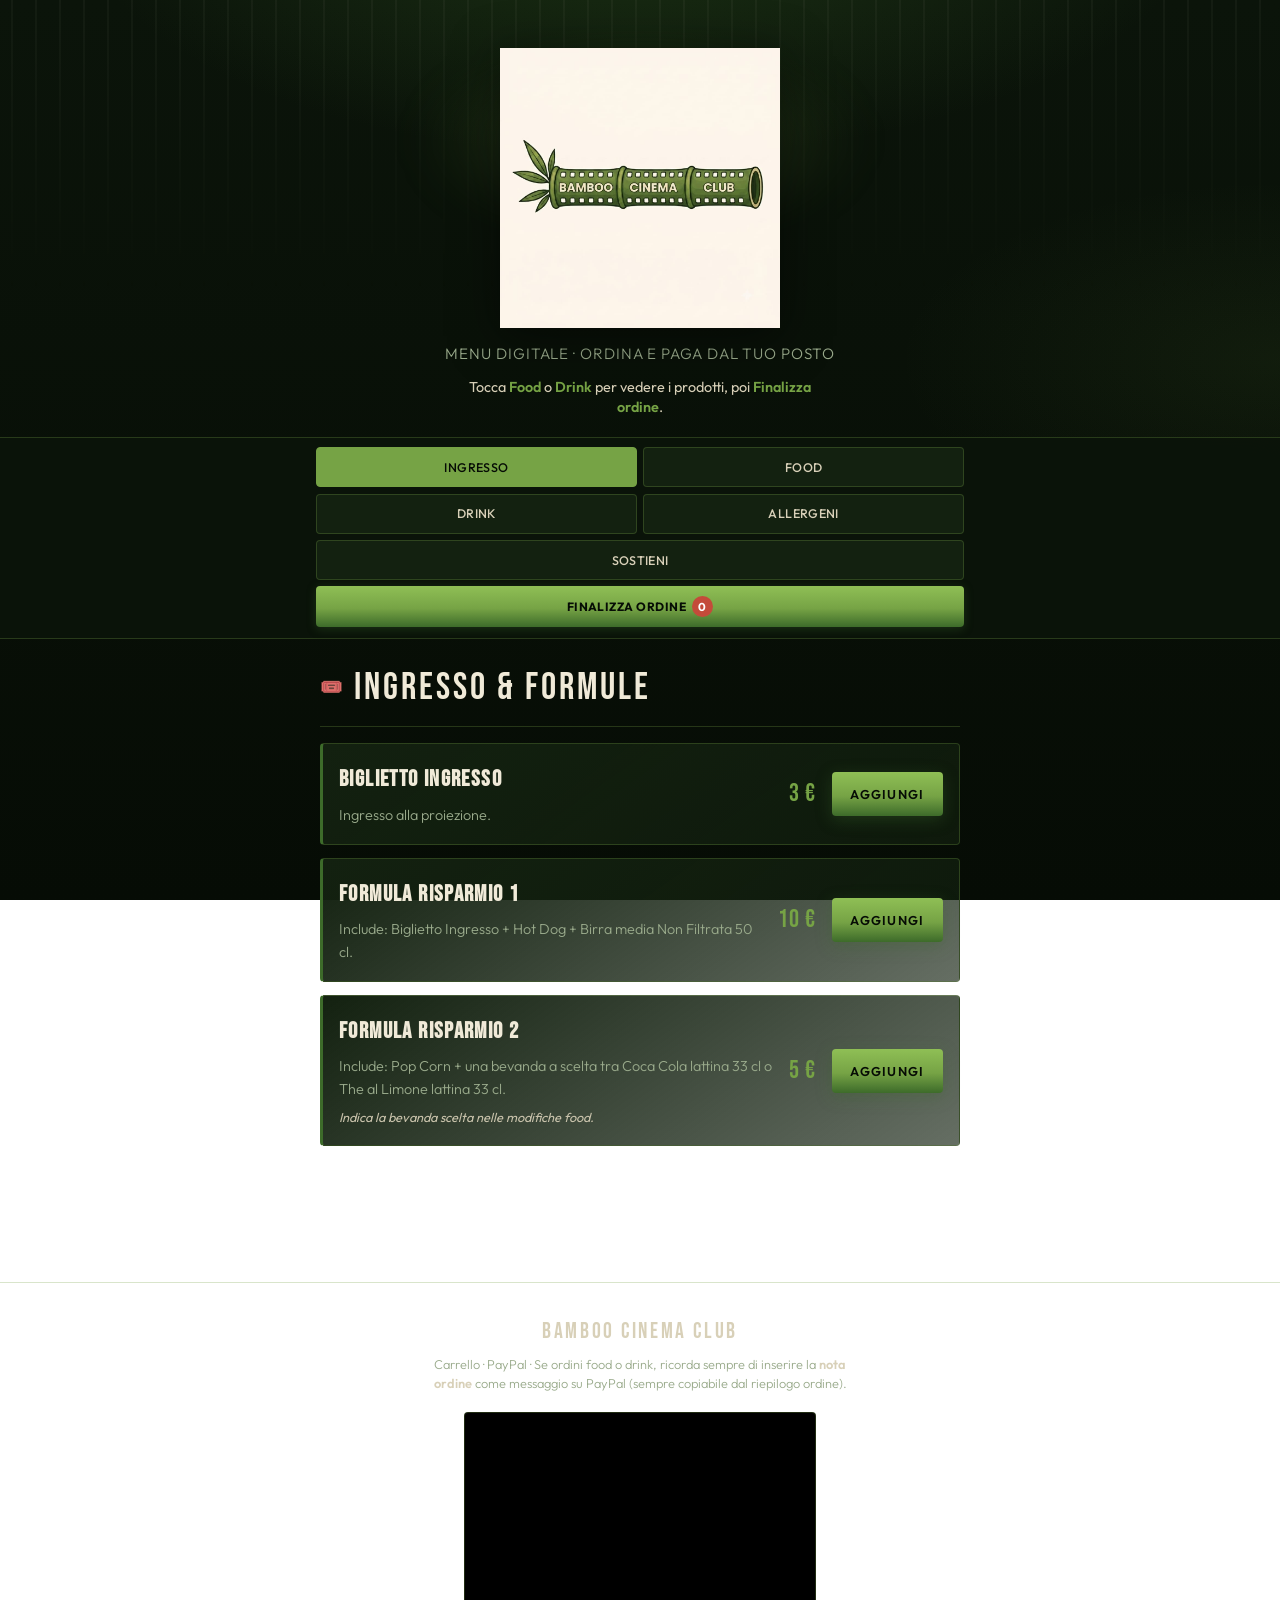
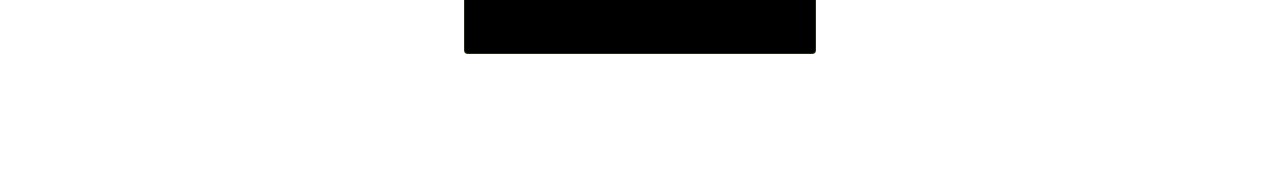
==== commit 0b30b9b7: "Rimuove l’iscrizione Club annuale dal menu. Co-authored-by: Cursor <cursoragent@cursor.com>" ====
--- a/index.html
+++ b/index.html
@@ -9,7 +9,7 @@
   <link rel="preconnect" href="https://fonts.googleapis.com">
   <link rel="preconnect" href="https://fonts.gstatic.com" crossorigin>
   <link href="https://fonts.googleapis.com/css2?family=Bebas+Neue&family=Outfit:wght@300;400;500;600&display=swap" rel="stylesheet">
-  <link rel="stylesheet" href="style.css?v=26">
+  <link rel="stylesheet" href="style.css?v=27">
   <link rel="icon" href="assets/logo.png" type="image/png">
 </head>
 <body>
@@ -201,7 +201,7 @@
 
         <p class="checkout-warning" id="checkout-warning-ticket" hidden>
           Su PayPal selezionate <strong>pagamento Amici e parenti</strong>
-          e incollate la nota ordine. Per biglietto e/o iscrizione club non serve indicare fila e posto.
+          e incollate la nota ordine. Per il solo biglietto non serve indicare fila e posto.
         </p>
 
         <p class="checkout-hint">
@@ -222,6 +222,6 @@
 
   <div class="toast" id="toast" hidden role="status"></div>
 
-  <script src="script.js?v=26" defer></script>
+  <script src="script.js?v=27" defer></script>
 </body>
 </html>
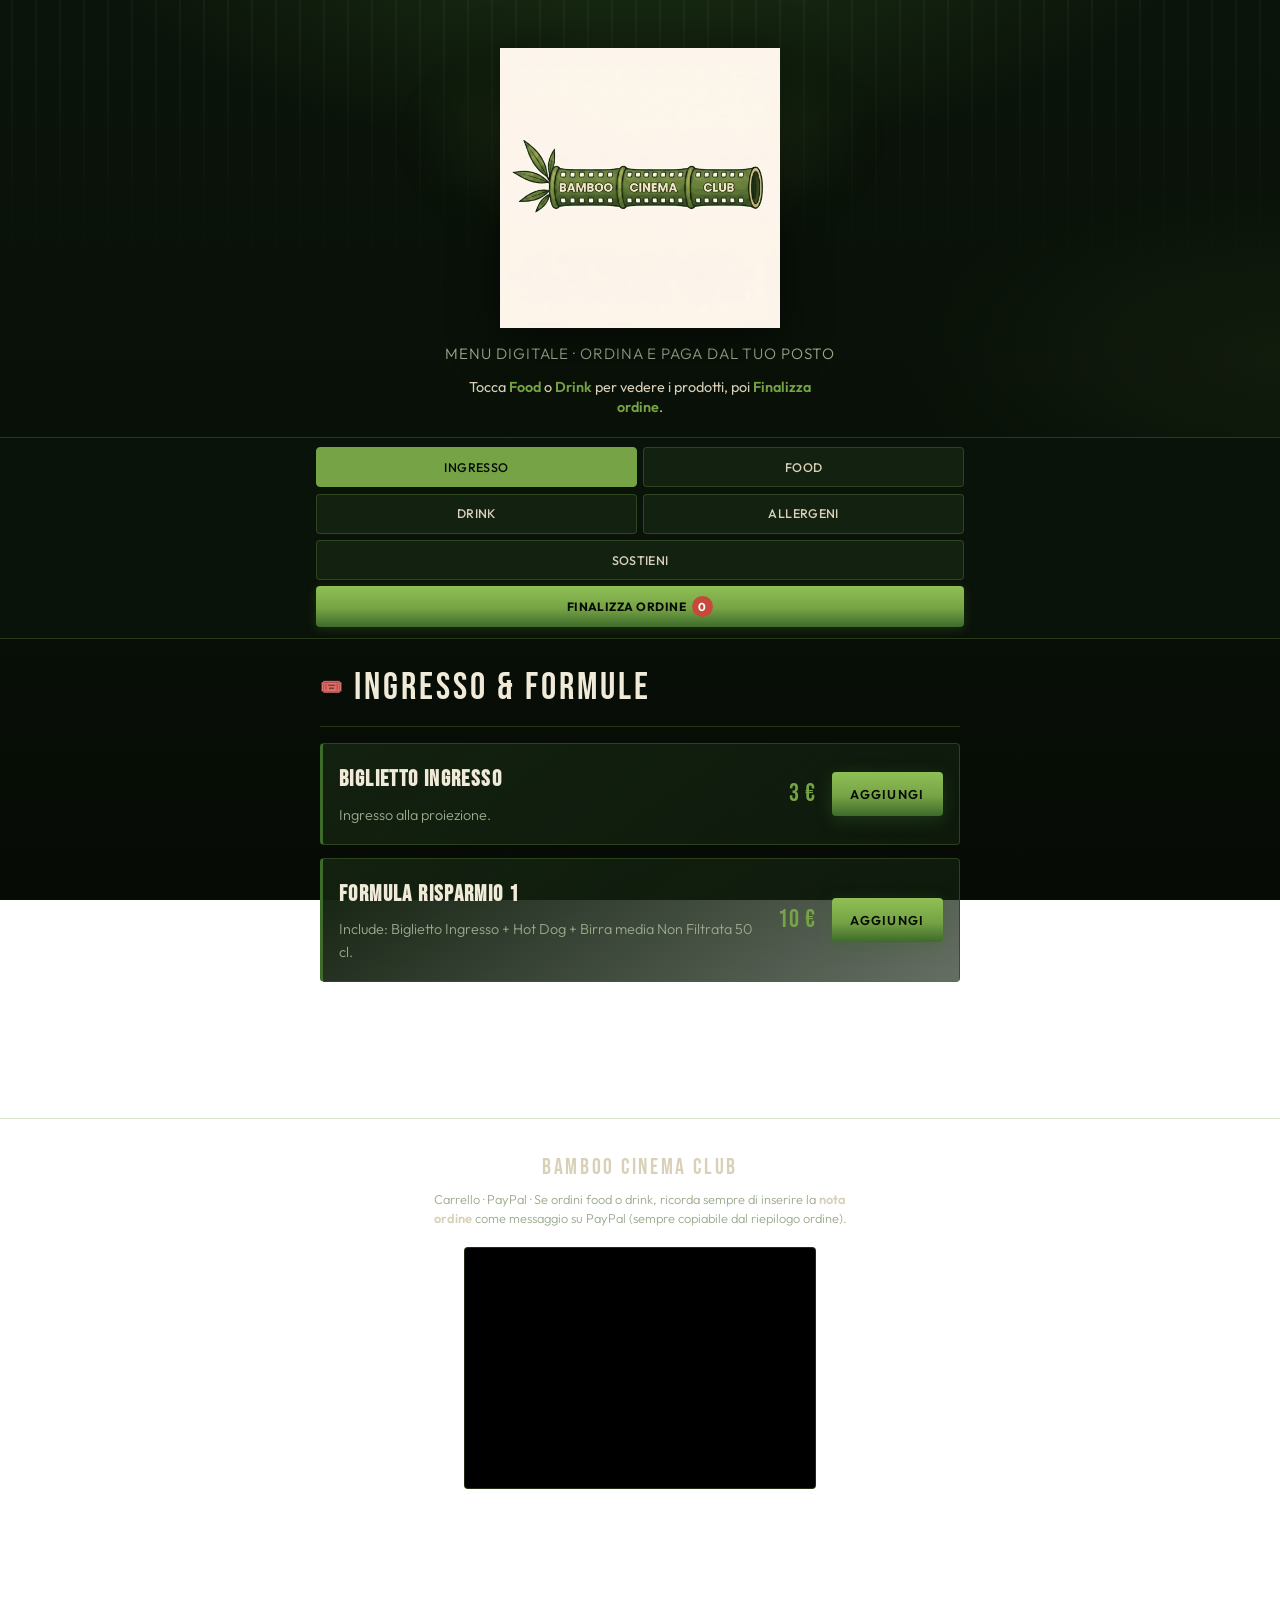
==== commit a14dc09d: "Sposta Formula Risparmio 2 nella categoria Food. Co-authored-by: Cursor <cursoragent@cursor.com>" ====
--- a/index.html
+++ b/index.html
@@ -9,7 +9,7 @@
   <link rel="preconnect" href="https://fonts.googleapis.com">
   <link rel="preconnect" href="https://fonts.gstatic.com" crossorigin>
   <link href="https://fonts.googleapis.com/css2?family=Bebas+Neue&family=Outfit:wght@300;400;500;600&display=swap" rel="stylesheet">
-  <link rel="stylesheet" href="style.css?v=27">
+  <link rel="stylesheet" href="style.css?v=28">
   <link rel="icon" href="assets/logo.png" type="image/png">
 </head>
 <body>
@@ -222,6 +222,6 @@
 
   <div class="toast" id="toast" hidden role="status"></div>
 
-  <script src="script.js?v=27" defer></script>
+  <script src="script.js?v=28" defer></script>
 </body>
 </html>
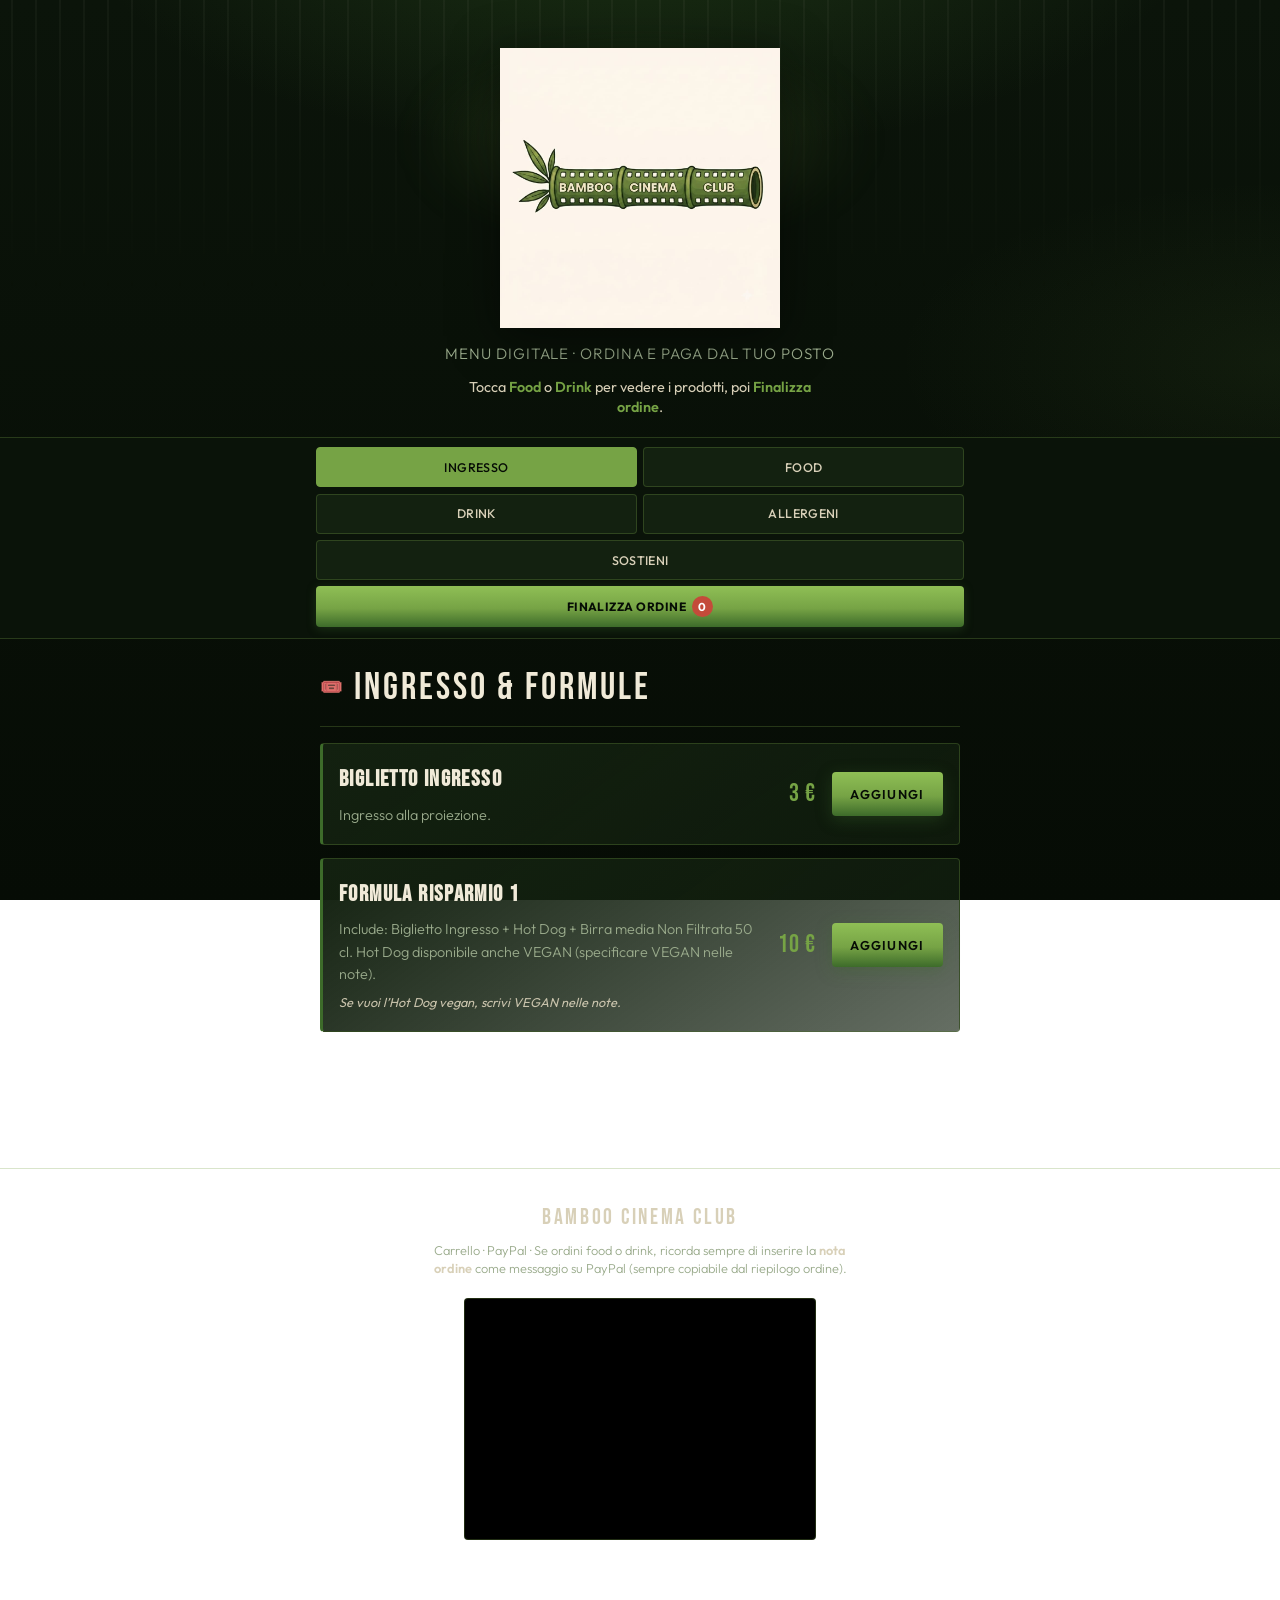
==== commit dfa7bade: "Aggiorna descrizioni Pop Corn, Hot Dog e Formula 1 (opzione vegan). Co-authored-by: Cursor <cursorag" ====
--- a/index.html
+++ b/index.html
@@ -9,7 +9,7 @@
   <link rel="preconnect" href="https://fonts.googleapis.com">
   <link rel="preconnect" href="https://fonts.gstatic.com" crossorigin>
   <link href="https://fonts.googleapis.com/css2?family=Bebas+Neue&family=Outfit:wght@300;400;500;600&display=swap" rel="stylesheet">
-  <link rel="stylesheet" href="style.css?v=28">
+  <link rel="stylesheet" href="style.css?v=29">
   <link rel="icon" href="assets/logo.png" type="image/png">
 </head>
 <body>
@@ -222,6 +222,6 @@
 
   <div class="toast" id="toast" hidden role="status"></div>
 
-  <script src="script.js?v=28" defer></script>
+  <script src="script.js?v=29" defer></script>
 </body>
 </html>
